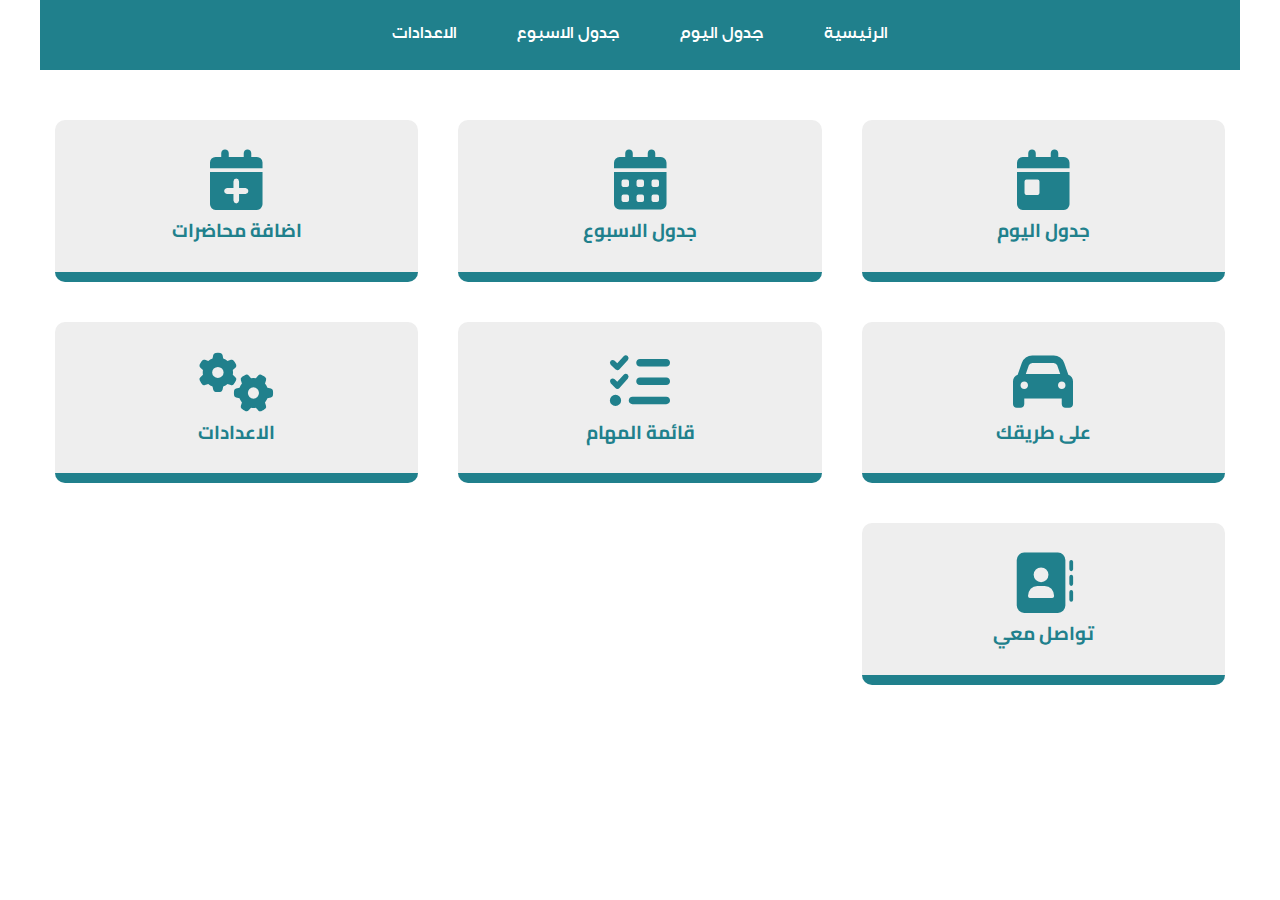
==== index.html @ 01babeed "Update index.html" ====
<!DOCTYPE html>
<html lang="en">
  <head>
    <!-- Google tag (gtag.js) -->
    <script
      async
      src="https://www.googletagmanager.com/gtag/js?id=G-8MHB7RD0B1"
    ></script>
    <script>
      window.dataLayer = window.dataLayer || [];
      function gtag() {
        dataLayer.push(arguments);
      }
      gtag("js", new Date());

      gtag("config", "G-8MHB7RD0B1");
    </script>

    <meta charset="UTF-8" />
    <meta http-equiv="X-UA-Compatible" content="IE=edge" />
    <meta name="viewport" content="width=device-width, initial-scale=1.0" />
    <link rel="shortcut icon" href="./imgs/logo.png" type="image/x-icon" />
    <title>جدولي</title>
    <meta
      name="description"
      content="موقع جدولي , يسهل عليك عرض الجدول ومعرفة مواعيد المحاضرات بكل سهولة"
    />
    <meta name="keywords" content="جدولي, جدول الكلية, موقع جدولي, عرض الجداول, ترتيب الجدول, تصميم جدول, جدول, جدولي الجامعة, رايات, جداول, جدول المتدرب">
    <meta charset="UTF-8" />
    <meta http-equiv="X-UA-Compatible" content="IE=edge" />
    <meta name="viewport" content="width=device-width, initial-scale=1.0" />
    <link rel="stylesheet" href="css/normalize.css" />
    <link rel="stylesheet" href="css/all.min.css" />
    <link rel="stylesheet" href="css/style.css" />
  </head>
  <body>
    <div class="container dept">
      <!-- <a href="today.html"> -->
        <div class="dept-box one">
          <i class="fa-solid fa-calendar-day"></i>
          <h3>جدول اليوم</h3>
          <!-- <p>عرض جدولك لهذا اليوم فقط</p> -->
        </div>
      <!-- </a> -->

      <!-- <a href="week.html"> -->
        <div class="dept-box two">
          <i class="fa-solid fa-calendar-days"></i>
          <h3>جدول الاسبوع</h3>
          <!-- <p>عرض جدولك الاسبوعي</p> -->
        </div>
      </a>
      <!-- <a href="create.html"> -->
        <div class="dept-box three">
          <i class="fa-solid fa-calendar-plus"></i>
          <h3>اضافة محاضرات</h3>
          <!-- <p>اضافة مادة الى جدولك</p> -->
        </div>
      <!-- </a> -->

      <!-- <a href="settings.html"> -->
        <div class="dept-box seven">
          <i class="fa-solid fa-car"></i>
          <h3>على طريقك</h3>
          <!-- <p>ضبط الجدول واضافة المواد</p> -->
        </div>
      <!-- </a> -->
      <div class="dept-box five">
          <i class="fa-solid fa-list-check"></i>
          <h3>قائمة المهام</h3>
          <!-- <p>ضبط الجدول واضافة المواد</p> -->
        </div>
      <!-- <a href="settings.html"> -->
        <div class="dept-box four">
          <i class="fa-solid fa-gears"></i>
          <h3>الاعدادات</h3>
          <!-- <p>ضبط الجدول واضافة المواد</p> -->
        </div>
      <!-- </a> -->
        
      <!-- </a> -->
      <!-- </a> -->
        <div class="dept-box six">
          <i class="fa-solid fa-address-book"></i>
          <h3>تواصل معي</h3>
          <!-- <p>ضبط الجدول واضافة المواد</p> -->
        </div>
      <!-- </a> -->
    </div>

    <script src="js/components.js"></script>
    <script src="js/app.js"></script>

    <script>
      if (navigator.serviceWorker) {
        navigator.serviceWorker.register("sw.js");
      }


goToLink("one", "today")
goToLink("two", "week")
goToLink("three", "create")
goToLink("four", "settings")
goToLink("five", "tasks")
      goToLink("seven", "onYourWay")
goToLink("six", "https://ali-alabdullah.netlify.app", true)


      function goToLink(id, link, website) {
        document.querySelector(`.${id}`).addEventListener("click", () => {
            setTimeout(() => {
              if (website == true) {
                window.location.href = link;
              } else {
            window.location.pathname = `${link}.html`

          }
        }, 300);
      })
      }



    </script>
  </body>
</html>
---- css/style.css ----
@import url("https://fonts.googleapis.com/css2?family=Cairo:wght@400;600;700&display=swap");
@font-face {
  font-family: Swissra;
  src: url("../fonts/swissra-medium.ttf");
}

html {
  scroll-behavior: smooth;
}
body {
overflow: auto !important;
}

:root {
  --mainColor: #20808c;
}
* {
  margin: 0;
  padding: 0;
}
body {
  font-family: "Cairo", sans-serif;
  direction: rtl;
  transition: 0.4s;
}

/* Container */
.container {
  padding-left: 15px;
  padding-right: 15px;
  margin-left: auto;
  margin-right: auto;
}

/* Small */

@media (min-width: 768px) {
  .container {
    width: 750px;
  }
}

/* Medium */

@media (min-width: 992px) {
  .container {
    width: 970px;
  }
}

/* Large */

@media (min-width: 1200px) {
  .container {
    width: 1170px;
  }
}

/* Container */

nav {
  background-color: var(--mainColor);
  display: flex;
  align-items: center;
  justify-content: center;
  margin: 0 auto;
  height: 70px;
  /* border-radius: 0 0 70px 70px; */
  text-align: center;
}

nav a {
  color: white;
  text-decoration: none;
  padding: 10px 30px;
  font-family: "Swissra";
}

@media (max-width: 768px) {
  nav a {
    padding: 10px 10px;
    font-size: 13px;
  }
}

/* a {
  text-decoration: none;
} */
.ads {
  text-align: center;
  margin-top: 30px;
}
.container.dept {
  display: grid;
  grid-template-columns: repeat(auto-fill, minmax(300px, 1fr));
  gap: 40px;
  padding: 50px 30px;
}

/* 
@media (min-width: 1200px) and (min-height: 600px) {
  .container.dept {
    background-color: red;
    position: absolute;
    top: 50%;
    left: 50%;
    transform: translate(-50%,  -50%);
  }
} */

.container.dept .dept-box {
  background-color: #eee;
  padding: 30px;
  cursor: pointer;
  text-align: center;
  color: var(--mainColor);
  border-radius: 10px;
  transition: 0.3s;
  position: relative;
  overflow: hidden;
}

.container.dept .dept-box::before {
  content: "";
  position: absolute;
  top: 0;
  right: 0;
  width: 100%;
  height: 0px;
  background-color: #ddd;
  transition: 0.3s;
}
.container.dept .dept-box:hover::before {
  height: 100%;
}
.container.dept .dept-box::after {
  content: "";
  position: absolute;
  bottom: 0;
  left: 0;
  width: 100%;
  height: 10px;

  background-color: var(--mainColor);
  transition: 0.3s;
}
/* .container.dept .dept-box:hover::after {
  left: 0;
} */

/* .container.dept .dept-box:hover {
  transform: scale(1.13);
} */

.container.dept .dept-box i {
  font-size: 60px;
  animation: icon 0.5s infinite alternate linear;
}
.container.dept .dept-box h3 {
  margin: 10px;
  position: relative;
}
.container.dept .dept-box p {
  font-size: 15px;
}

@keyframes icon {
  0% {
    transform: scale(1);
  }
  100% {
    transform: scale(1.1);
  }
}
.alert {
  width: 100%;
  height: 100vh;
  position: fixed;
  background-color: rgba(0, 0, 0, 0.474);
  top: 0;
  left: 0;
  display: none;
}
.alertbox {
  background: #fff;
  position: absolute;
  top: 50%;
  left: 50%;
  transform: translate(-50%, -50%);
  width: 60%;
  padding: 10px;
}

@media (max-width: 767px) {
  .alertbox {
    width: 80%;
  }
}
.alertbox h3 {
  text-align: center;
  margin-bottom: 30px;
  color: black !important;
}
.alertError {
  color: red;
  display: block;
  text-align: center;
  font-size: 50px;
}
.alertSucess {
  color: rgb(29, 139, 46);
  display: block;
  text-align: center;
  font-size: 50px;
}
.alertWarning {
  color: rgb(254, 157, 12);
  display: block;
  text-align: center;
  font-size: 50px;
}

.alertbox button {
  border: none;
  cursor: pointer;
  background: var(--mainColor);
  padding: 10px;
  color: white;
  transition: 0.3s;
}

.alertbox button:hover {
  background: #2f696d;
}
.alertbox button:active {
  background: #184c50;
}
.boxtime:first-of-type {
  margin-top: 100px;
}
.boxtime {
  display: flex;
  align-items: center;
  justify-content: space-between;
  margin: 60px 0;
}

.deleteOption {
  display: flex;
  justify-content: space-between;
}
.boxtime input {
  width: 50%;
  outline: none;
  border: none;
  color: white;
  background-color: var(--mainColor);
  /* border: var(--mainColor) 2px solid; */
  /* border-radius: 20px; */
  padding: 10px 20px;
  height: 20px;
}

.boxtime select {
  width: calc((100% / 3) - 60px);
  background-color: var(--mainColor);
  color: white;
}

.boxtime select option:disabled {
  color: whitesmoke;
}

@media (max-width: 768px) {
  .boxtime select {
    width: calc((100% / 3) - 40px);
  }
}
.btnsContainer {
  display: flex;
  justify-content: space-between;
}
.addClass {
  background: var(--mainColor);
  color: white;
  border: 0;
  cursor: pointer;
  padding: 5px;
  text-decoration: none;
  width: fit-content;
  margin: 15px 0;
  padding: 10px;
  /* border-radius: 50px; */
}

.reset {
  color: white;
  border: 0;
  cursor: pointer;
  padding: 5px;
  text-decoration: none;
  width: fit-content;
  margin: 15px 0;
  padding: 10px;
  /* border-radius: 50px; */
}

.reset {
  background-color: red;
  transition: 0.3s;
}

.reset:hover {
  background-color: rgb(185, 17, 17) !important;
}

.reset:active {
  background-color: rgb(124, 6, 6) !important;
}

.paste {
  margin: 200px 0;
}

.paste label {
  text-align: center;
  color: var(--mainColor);
  display: block;
  font-size: 20px;
  margin-bottom: 15px;
}
textarea.pastejson {
  text-align: left;
  direction: ltr;
  border-radius: 0px;
  outline: none;
  border: 2px var(--mainColor) solid;
  display: block;
  margin: 0 auto;
  padding: 10px;
  width: calc(100% - 100px);
}
button.pastejson {
  background: var(--mainColor);
  color: white;
  border: 0;
  cursor: pointer;
  padding: 10px 20px;
  font-size: 20px;
  text-decoration: none;
  margin: 30px auto;
  display: block;
  transition: 0.3s;
}
button.pastejson:hover {
  background: #0e555f;
}
button.pastejson:active {
  background: #1a3f60;
}

.paste p {
  color: #f35353;
  animation: alert 2s infinite alternate linear;
  font-size: 20px;
  text-align: center;
  margin-bottom: 10px;
  line-height: 30px;
}

.lecture:first-child {
  /* margin-top: 100px; */
}

.lecture {
  background-color: var(--mainColor);
  border-radius: 16px;
  padding: 15px;
  margin: 30px 0;
  color: white;
}

.lecture .timeout {
  position: absolute;
  background-color: red;
  border-radius: 10px;
  padding: 6px 20px;
  font-size: 13px;
  font-weight: bold;
}

.lecture h3 {
  font-size: 24px;
  text-align: center;
  margin-bottom: 15px;
}
.lecture .description {
  display: flex;
  justify-content: space-between;
}

@media (max-width: 767px) {
  .lecture {
    display: flex;
    flex-direction: column;
  }
  .lecture .timeout {
    position: relative;
    font-size: 10px;
    width: fit-content;
  }

  .lecture .description {
    font-size: 13px;
  }

  .lecture .time,
  .lecture .info {
    display: flex;
    flex-direction: column;
  }
}

.lecture span {
  padding: 2px;
}

.container .day {
  display: flex;
  align-items: center;
  justify-content: center;
}

.container h3 {
  margin: 30px;
  text-align: center;
}
.container .day .lectures {
  padding: 10px;
  display: flex;
  overflow: auto;
}

.lectures article {
  text-align: center;
  background-color: var(--mainColor);
  border-radius: 6px;
  min-width: 200px;
  margin: 10px;
  /* padding: 10px; */
  color: white;
}
.lectures article span {
  margin: 10px;
  display: block;
}

@keyframes alert {
  0% {
    opacity: 40%;
  }

  100% {
    opacity: 100%;
  }
}

.settingsLecture {
  display: flex;
  justify-content: space-between;
  align-items: center;
}
.deleteLecture,
.editLecture {
  cursor: pointer;
  opacity: 0.7;
  transition: 0.3s;
}
.deleteLecture:hover,
.editLecture:hover {
  opacity: 1;
  transform: scale(1.05);
}
.deleteLecture {
  color: red;
  padding: 10px;
}

.deleteLecture i {
  margin-right: 5px;
}

.editLecture {
  padding: 10px;
  word-spacing: 1px;
  color: darkcyan;
}

.editLecture i {
  margin-left: 5px;
}
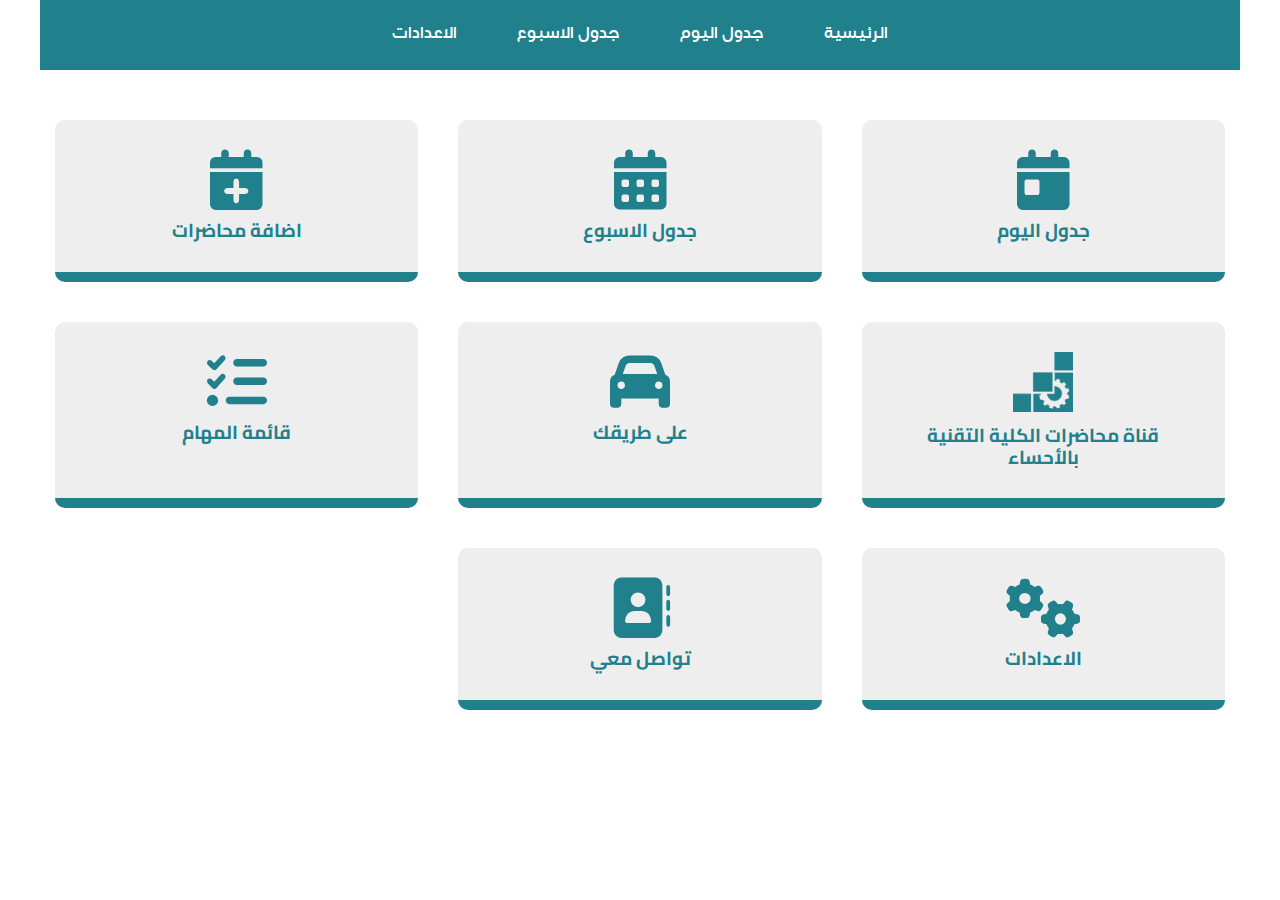
==== commit 46b9f3ba: "update" ====
--- a/index.html
+++ b/index.html
@@ -20,6 +20,7 @@
     <meta http-equiv="X-UA-Compatible" content="IE=edge" />
     <meta name="viewport" content="width=device-width, initial-scale=1.0" />
     <link rel="shortcut icon" href="./imgs/logo.png" type="image/x-icon" />
+    <link href="/imgs/logo.png" rel="apple-touch-icon" />
     <title>جدولي</title>
     <meta
       name="description"
@@ -55,6 +56,14 @@
           <i class="fa-solid fa-calendar-plus"></i>
           <h3>اضافة محاضرات</h3>
           <!-- <p>اضافة مادة الى جدولك</p> -->
+        </div>
+      <!-- </a> -->
+
+      <!-- <a href="settings.html"> -->
+        <div class="dept-box eight">
+          <img src="imgs/tvtc2.png"   alt=""> 
+          <h3>قناة محاضرات الكلية التقنية بالأحساء</h3>
+          <!-- <p>ضبط الجدول واضافة المواد</p> -->
         </div>
       <!-- </a> -->
 
@@ -97,13 +106,14 @@
       }
 
 
-goToLink("one", "today")
-goToLink("two", "week")
-goToLink("three", "create")
-goToLink("four", "settings")
-goToLink("five", "tasks")
-      goToLink("seven", "onYourWay")
-goToLink("six", "https://ali-alabdullah.netlify.app", true)
+goToLink("one", "today");
+goToLink("two", "week");
+goToLink("three", "create");
+goToLink("four", "settings");
+goToLink("five", "tasks");
+goToLink("seven", "onyourway");
+goToLink("six", "https://ali-alabdullah.netlify.app", true);
+goToLink("eight", "https://technologycollegecourses.netlify.app", true);
 
 
       function goToLink(id, link, website) {
--- a/css/style.css
+++ b/css/style.css
@@ -152,9 +152,12 @@
   transform: scale(1.13);
 } */
 
-.container.dept .dept-box i {
+.container.dept .dept-box i, .container.dept .dept-box img {
   font-size: 60px;
   animation: icon 0.5s infinite alternate linear;
+}
+.container.dept .dept-box img {
+  width: 60px;
 }
 .container.dept .dept-box h3 {
   margin: 10px;
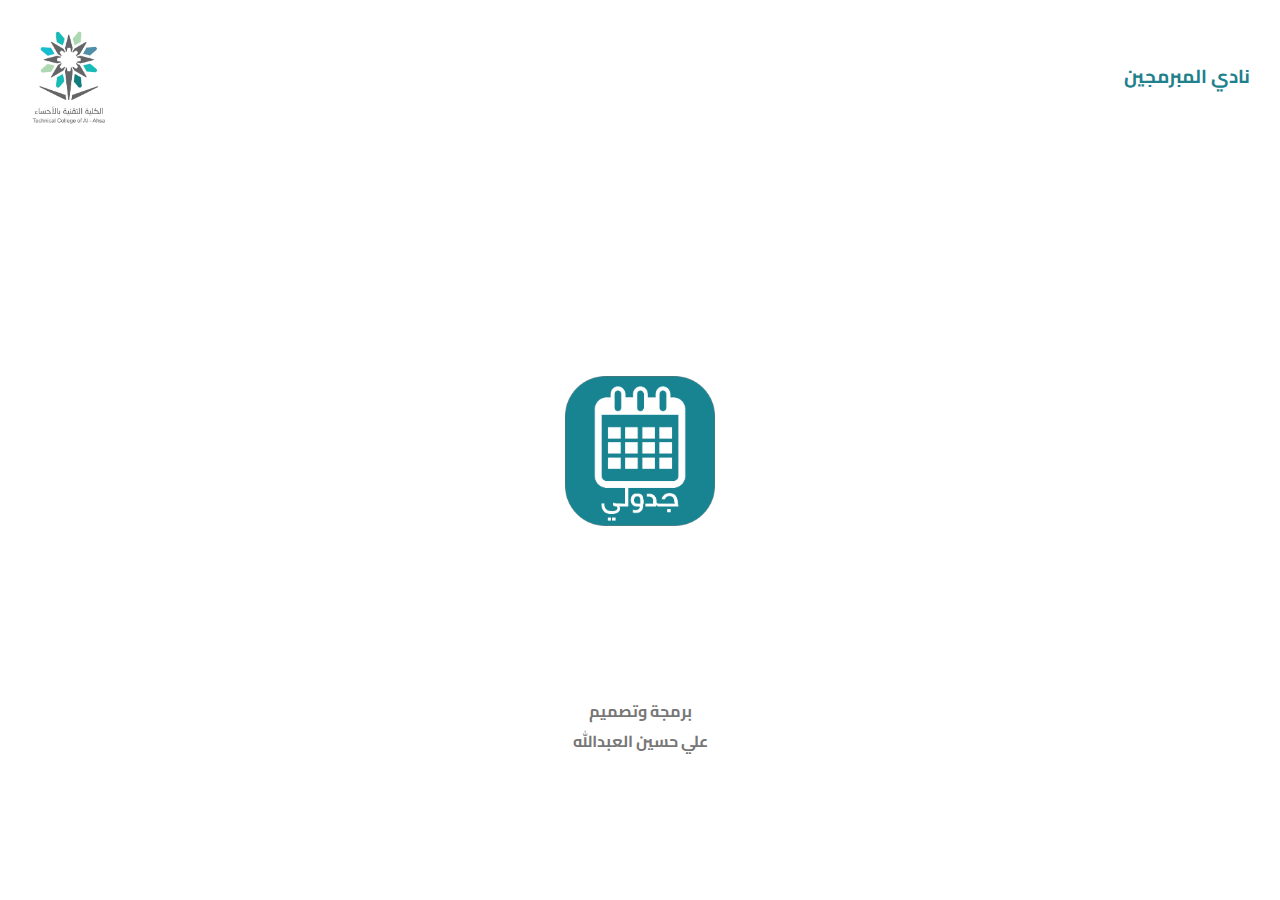
==== commit 17c076dd: "COOL UPDATE" ====
--- a/index.html
+++ b/index.html
@@ -26,7 +26,10 @@
       name="description"
       content="موقع جدولي , يسهل عليك عرض الجدول ومعرفة مواعيد المحاضرات بكل سهولة"
     />
-    <meta name="keywords" content="جدولي, جدول الكلية, موقع جدولي, عرض الجداول, ترتيب الجدول, تصميم جدول, جدول, جدولي الجامعة, رايات, جداول, جدول المتدرب">
+    <meta
+      name="keywords"
+      content="جدولي, جدول الكلية, موقع جدولي, عرض الجداول, ترتيب الجدول, تصميم جدول, جدول, جدولي الجامعة, رايات, جداول, جدول المتدرب"
+    />
     <meta charset="UTF-8" />
     <meta http-equiv="X-UA-Compatible" content="IE=edge" />
     <meta name="viewport" content="width=device-width, initial-scale=1.0" />
@@ -37,63 +40,69 @@
   <body>
     <div class="container dept">
       <!-- <a href="today.html"> -->
-        <div class="dept-box one">
-          <i class="fa-solid fa-calendar-day"></i>
-          <h3>جدول اليوم</h3>
-          <!-- <p>عرض جدولك لهذا اليوم فقط</p> -->
-        </div>
+      <div class="dept-box one">
+        <i class="fa-solid fa-calendar-day"></i>
+        <h3>جدول اليوم</h3>
+        <!-- <p>عرض جدولك لهذا اليوم فقط</p> -->
+      </div>
       <!-- </a> -->
 
       <!-- <a href="week.html"> -->
-        <div class="dept-box two">
-          <i class="fa-solid fa-calendar-days"></i>
-          <h3>جدول الاسبوع</h3>
-          <!-- <p>عرض جدولك الاسبوعي</p> -->
-        </div>
-      </a>
+      <div class="dept-box two">
+        <i class="fa-solid fa-calendar-days"></i>
+        <h3>جدول الاسبوع</h3>
+        <!-- <p>عرض جدولك الاسبوعي</p> -->
+      </div>
+      <!-- </a> -->
       <!-- <a href="create.html"> -->
-        <div class="dept-box three">
-          <i class="fa-solid fa-calendar-plus"></i>
-          <h3>اضافة محاضرات</h3>
-          <!-- <p>اضافة مادة الى جدولك</p> -->
-        </div>
+      <div class="dept-box three">
+        <i class="fa-solid fa-calendar-plus"></i>
+        <h3>اضافة محاضرات</h3>
+        <!-- <p>اضافة مادة الى جدولك</p> -->
+      </div>
+      <!-- </a> -->
+      <!-- <a href="create.html"> -->
+      <div class="dept-box nine">
+        <img src="imgs/input.png" alt="" />
+        <h3>استيراد الجدول من رايات</h3>
+        <p style="color: red">قريباً</p>
+      </div>
       <!-- </a> -->
 
       <!-- <a href="settings.html"> -->
-        <div class="dept-box eight">
-          <img src="imgs/tvtc2.png"   alt=""> 
-          <h3>قناة محاضرات الكلية التقنية بالأحساء</h3>
-          <!-- <p>ضبط الجدول واضافة المواد</p> -->
-        </div>
+      <div class="dept-box eight">
+        <img src="imgs/tvtc2.png" alt="" />
+        <h3>قناة محاضرات الكلية التقنية بالأحساء</h3>
+        <!-- <p>ضبط الجدول واضافة المواد</p> -->
+      </div>
       <!-- </a> -->
 
       <!-- <a href="settings.html"> -->
-        <div class="dept-box seven">
-          <i class="fa-solid fa-car"></i>
-          <h3>على طريقك</h3>
-          <!-- <p>ضبط الجدول واضافة المواد</p> -->
-        </div>
+      <div class="dept-box seven">
+        <i class="fa-solid fa-car"></i>
+        <h3>على طريقك</h3>
+        <!-- <p>ضبط الجدول واضافة المواد</p> -->
+      </div>
       <!-- </a> -->
       <div class="dept-box five">
-          <i class="fa-solid fa-list-check"></i>
-          <h3>قائمة المهام</h3>
-          <!-- <p>ضبط الجدول واضافة المواد</p> -->
-        </div>
+        <i class="fa-solid fa-list-check"></i>
+        <h3>قائمة المهام</h3>
+        <!-- <p>ضبط الجدول واضافة المواد</p> -->
+      </div>
       <!-- <a href="settings.html"> -->
-        <div class="dept-box four">
-          <i class="fa-solid fa-gears"></i>
-          <h3>الاعدادات</h3>
-          <!-- <p>ضبط الجدول واضافة المواد</p> -->
-        </div>
+      <div class="dept-box four">
+        <i class="fa-solid fa-gears"></i>
+        <h3>الاعدادات</h3>
+        <!-- <p>ضبط الجدول واضافة المواد</p> -->
+      </div>
       <!-- </a> -->
-        
+
       <!-- </a> -->
-      <!-- </a> -->
-        <div class="dept-box six">
-          <i class="fa-solid fa-address-book"></i>
-          <h3>تواصل معي</h3>
-          <!-- <p>ضبط الجدول واضافة المواد</p> -->
-        </div>
+      <div class="dept-box six">
+        <i class="fa-solid fa-address-book"></i>
+        <h3>تواصل معي</h3>
+        <!-- <p>ضبط الجدول واضافة المواد</p> -->
+      </div>
       <!-- </a> -->
     </div>
 
@@ -105,32 +114,27 @@
         navigator.serviceWorker.register("sw.js");
       }
 
-
-goToLink("one", "today");
-goToLink("two", "week");
-goToLink("three", "create");
-goToLink("four", "settings");
-goToLink("five", "tasks");
-goToLink("seven", "onyourway");
-goToLink("six", "https://ali-alabdullah.netlify.app", true);
-goToLink("eight", "https://technologycollegecourses.netlify.app", true);
-
+      goToLink("one", "today");
+      goToLink("two", "week");
+      goToLink("three", "create");
+      goToLink("four", "settings");
+      goToLink("five", "tasks");
+      goToLink("seven", "onyourway");
+      goToLink("six", "https://ali-alabdullah.netlify.app", true);
+      goToLink("eight", "https://technologycollegecourses.netlify.app", true);
+      goToLink("nine", "import");
 
       function goToLink(id, link, website) {
         document.querySelector(`.${id}`).addEventListener("click", () => {
-            setTimeout(() => {
-              if (website == true) {
-                window.location.href = link;
-              } else {
-            window.location.pathname = `${link}.html`
-
-          }
-        }, 300);
-      })
+          setTimeout(() => {
+            if (website == true) {
+              window.location.href = link;
+            } else {
+              window.location.pathname = `${link}.html`;
+            }
+          }, 300);
+        });
       }
-
-
-
     </script>
   </body>
 </html>
--- a/css/style.css
+++ b/css/style.css
@@ -156,7 +156,10 @@
   font-size: 60px;
   animation: icon 0.5s infinite alternate linear;
 }
-.container.dept .dept-box img {
+.container.dept .dept-box.nine img {
+  width: 120px ;
+}
+.container.dept .dept-box.eight img   {
   width: 60px;
 }
 .container.dept .dept-box h3 {
@@ -165,7 +168,9 @@
 }
 .container.dept .dept-box p {
   font-size: 15px;
-}
+    position: relative; 
+}
+ 
 
 @keyframes icon {
   0% {
@@ -502,4 +507,4 @@
 .editLecture i {
   margin-left: 5px;
 }
-
+ 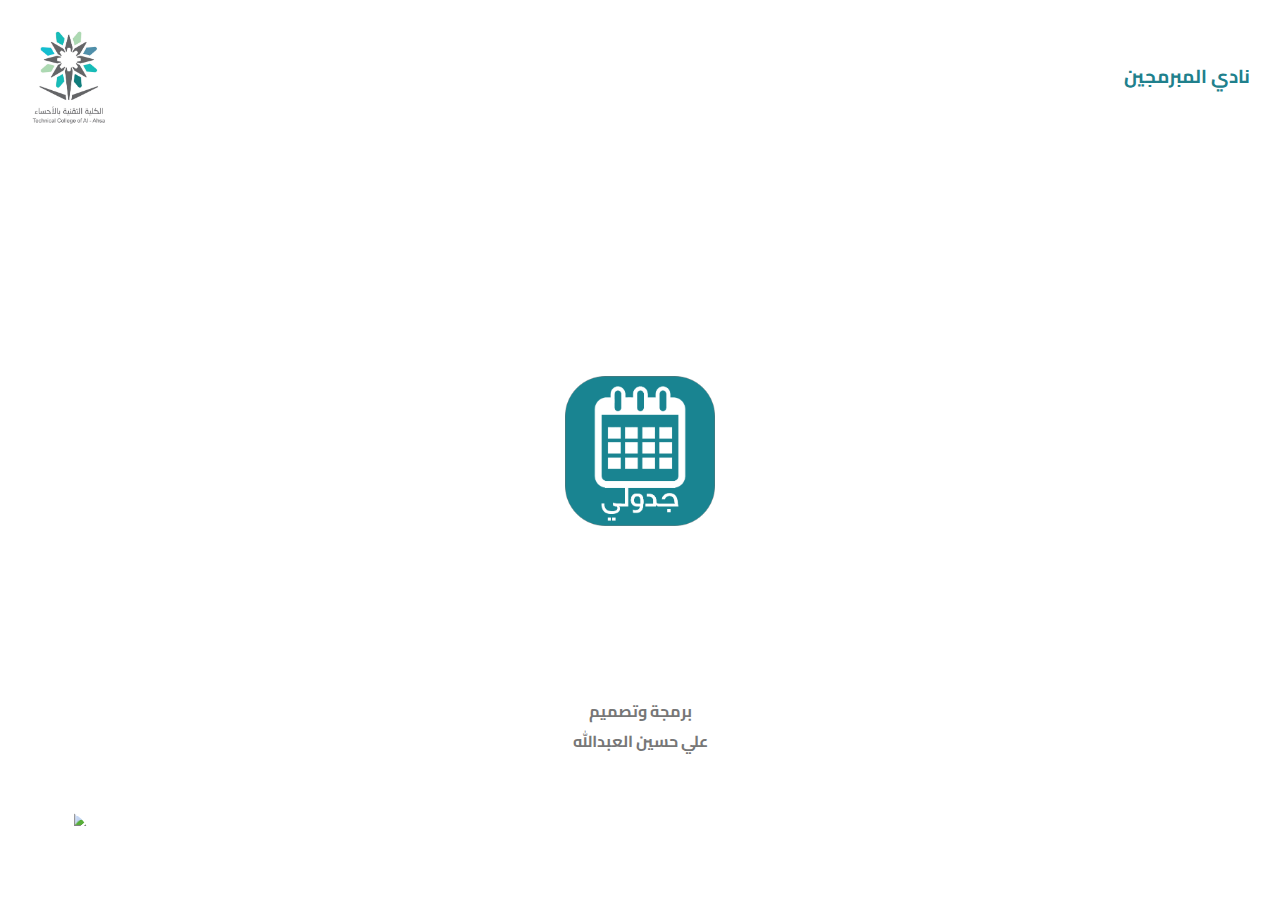
==== commit 27db50bd: "update copyright" ====
--- a/index.html
+++ b/index.html
@@ -78,11 +78,10 @@
       <!-- </a> -->
 
       <!-- <a href="settings.html"> -->
-      <div class="dept-box seven">
+      <!-- <div class="dept-box seven">
         <i class="fa-solid fa-car"></i>
         <h3>على طريقك</h3>
-        <!-- <p>ضبط الجدول واضافة المواد</p> -->
-      </div>
+      </div> -->
       <!-- </a> -->
       <div class="dept-box five">
         <i class="fa-solid fa-list-check"></i>
@@ -119,12 +118,12 @@
       goToLink("three", "create");
       goToLink("four", "settings");
       goToLink("five", "tasks");
-      goToLink("seven", "onyourway");
-      goToLink("six", "https://ali-alabdullah.netlify.app", true);
+      // goToLink("seven", "onyourway");
+      goToLink("six", "https://ali-hussain.sa", true);
       goToLink("eight", "https://technologycollegecourses.netlify.app", true);
       goToLink("nine", "import");
 
-      function goToLink(id, link, website) {
+      function goToLink(id, link, website ) {
         document.querySelector(`.${id}`).addEventListener("click", () => {
           setTimeout(() => {
             if (website == true) {
